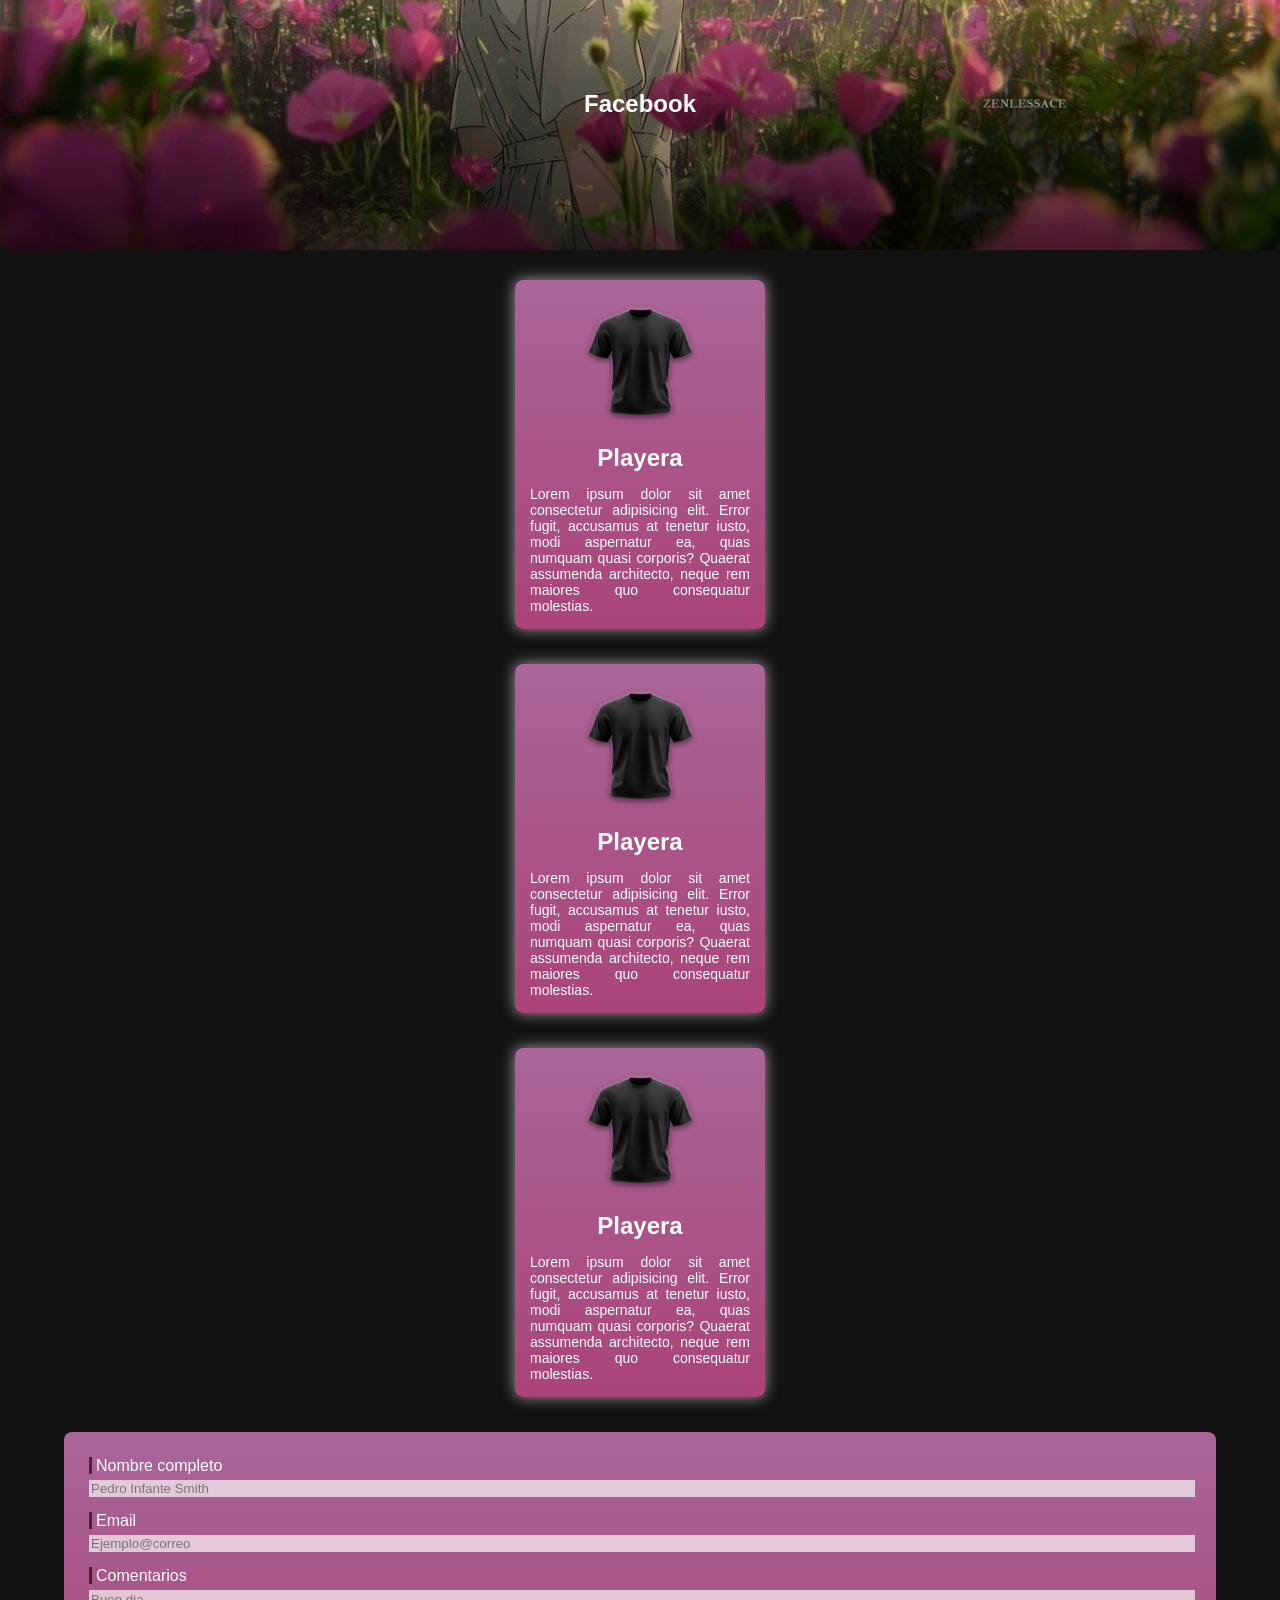
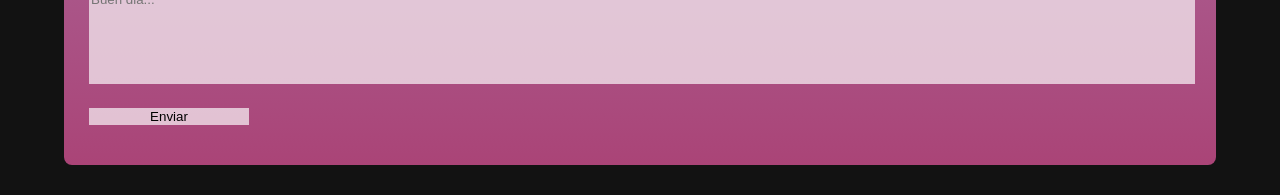
==== index.html @ 33a4ce5a "Version final antes de sincronizar a github" ====
<!DOCTYPE html>
<html lang="es">
    <head>
        <meta charset="UTF-8">
        <title>Inicio</title>
        <link rel="stylesheet" href="styles.css">
    </head>
    <body>
        <!--INICIA IMAGEN DE BIENVENIDA-->
        <div class="bienvenida">
            <a href="https://www.facebook.com" target="blank" rel="noopener noreferrer nofollow">Facebook</a>
        </div>


        <!--INICIA CARRUSEL DE IMAGENES-->
        <div class="carrusel">
            <div class="tarjeta">
                <img src="../imagenes/playera-referencia.webp" alt="Playera de muestra">
                <h2>Playera</h2>
                <p>Lorem ipsum dolor sit amet consectetur adipisicing elit. Error fugit, accusamus at tenetur iusto, modi aspernatur ea, quas numquam quasi corporis? Quaerat assumenda architecto, neque rem maiores quo consequatur molestias.</p>
            </div>
            <div class="tarjeta">
                <img src="../imagenes/playera-referencia.webp" alt="Playera de muestra">
                <h2>Playera</h2>
                <p>Lorem ipsum dolor sit amet consectetur adipisicing elit. Error fugit, accusamus at tenetur iusto, modi aspernatur ea, quas numquam quasi corporis? Quaerat assumenda architecto, neque rem maiores quo consequatur molestias.</p>
            </div>
            <div class="tarjeta">
                <img src="../imagenes/playera-referencia.webp" alt="Playera de muestra">
                <h2>Playera</h2>
                <p>Lorem ipsum dolor sit amet consectetur adipisicing elit. Error fugit, accusamus at tenetur iusto, modi aspernatur ea, quas numquam quasi corporis? Quaerat assumenda architecto, neque rem maiores quo consequatur molestias.</p>
            </div>
        </div>


        <!--INICIA SECCION DE FORMULARIO-->
        <div class="formulario">
            <form class="formulario-comentarios">
                <label for="nombre">Nombre completo</label>
                <div class="campo-formulario">
                    <input type="text" placeholder="Pedro Infante Smith" id="nombre">
                </div>
                <label for="email">Email</label>
                <div class="campo-formulario">
                    <input type="email" placeholder="Ejemplo@correo" id="email">
                </div>
                <label for="comentario">Comentarios</label>
                <div class="campo-formulario">
                    <textarea rows="6" placeholder="Buen dia..." id="comentario"></textarea>
                </div>
                <button type="submit">Enviar</button>
            </form>
        </div>
    </body>
</html>
---- styles.css ----
body{
    background-color: #121212;
    color: #ffff;
    margin: 0;
    font-family: sans-serif;
}

.bienvenida{
    width: 100%;
    height: 250px;
    box-sizing: border-box;
    background: linear-gradient(to top, #0009, transparent), url(../imagenes/Bienvenida.jpg) bottom / cover;
    border-radius: 0 0 12px 12px;
    text-align: center;
    margin-bottom: 30px;
    padding: 90px;
}

a{
    text-decoration: none;
    color: #fff;
    font-size: 24px;
    font-weight: bold;
}

.carrusel{
    margin: auto;
}

.tarjeta{
    width: 250px;
    margin: auto;
    background: linear-gradient(#a69, #a47);
    border-radius: 8px;
    text-align: center;
    box-sizing: border-box;
    box-shadow: 0 0 15px 0 #fff9;
    margin-bottom: 35px;
}

img{
    width: 150px;
    height: 160px;
    filter: drop-shadow(0 -1px 1px #fff6) drop-shadow(0 2px 3px #0009);
}

h2{
    margin: 0;
}

p{
    text-align: justify;
    font-size: 14px;
    padding: 0 15px 15px 15px;
}

.formulario-comentarios{
    background: linear-gradient(#a69, #a47);
    border-radius: 8px;
    margin: auto;
    box-sizing: border-box;
    width: 90%;
    padding: 25px;
    margin-bottom: 30px;
}

label{
    border-left: 3px solid #0009;
    padding-left: 4px;
}

input, textarea, button{
    margin: 5px 0 15px 0;
    width: 100%;
    background-color: #fffa;
    border: none;
}

textarea{
    min-width: 100%;
    resize: none;
    font-family: sans-serif;
}

button{
    width: 160px;
}
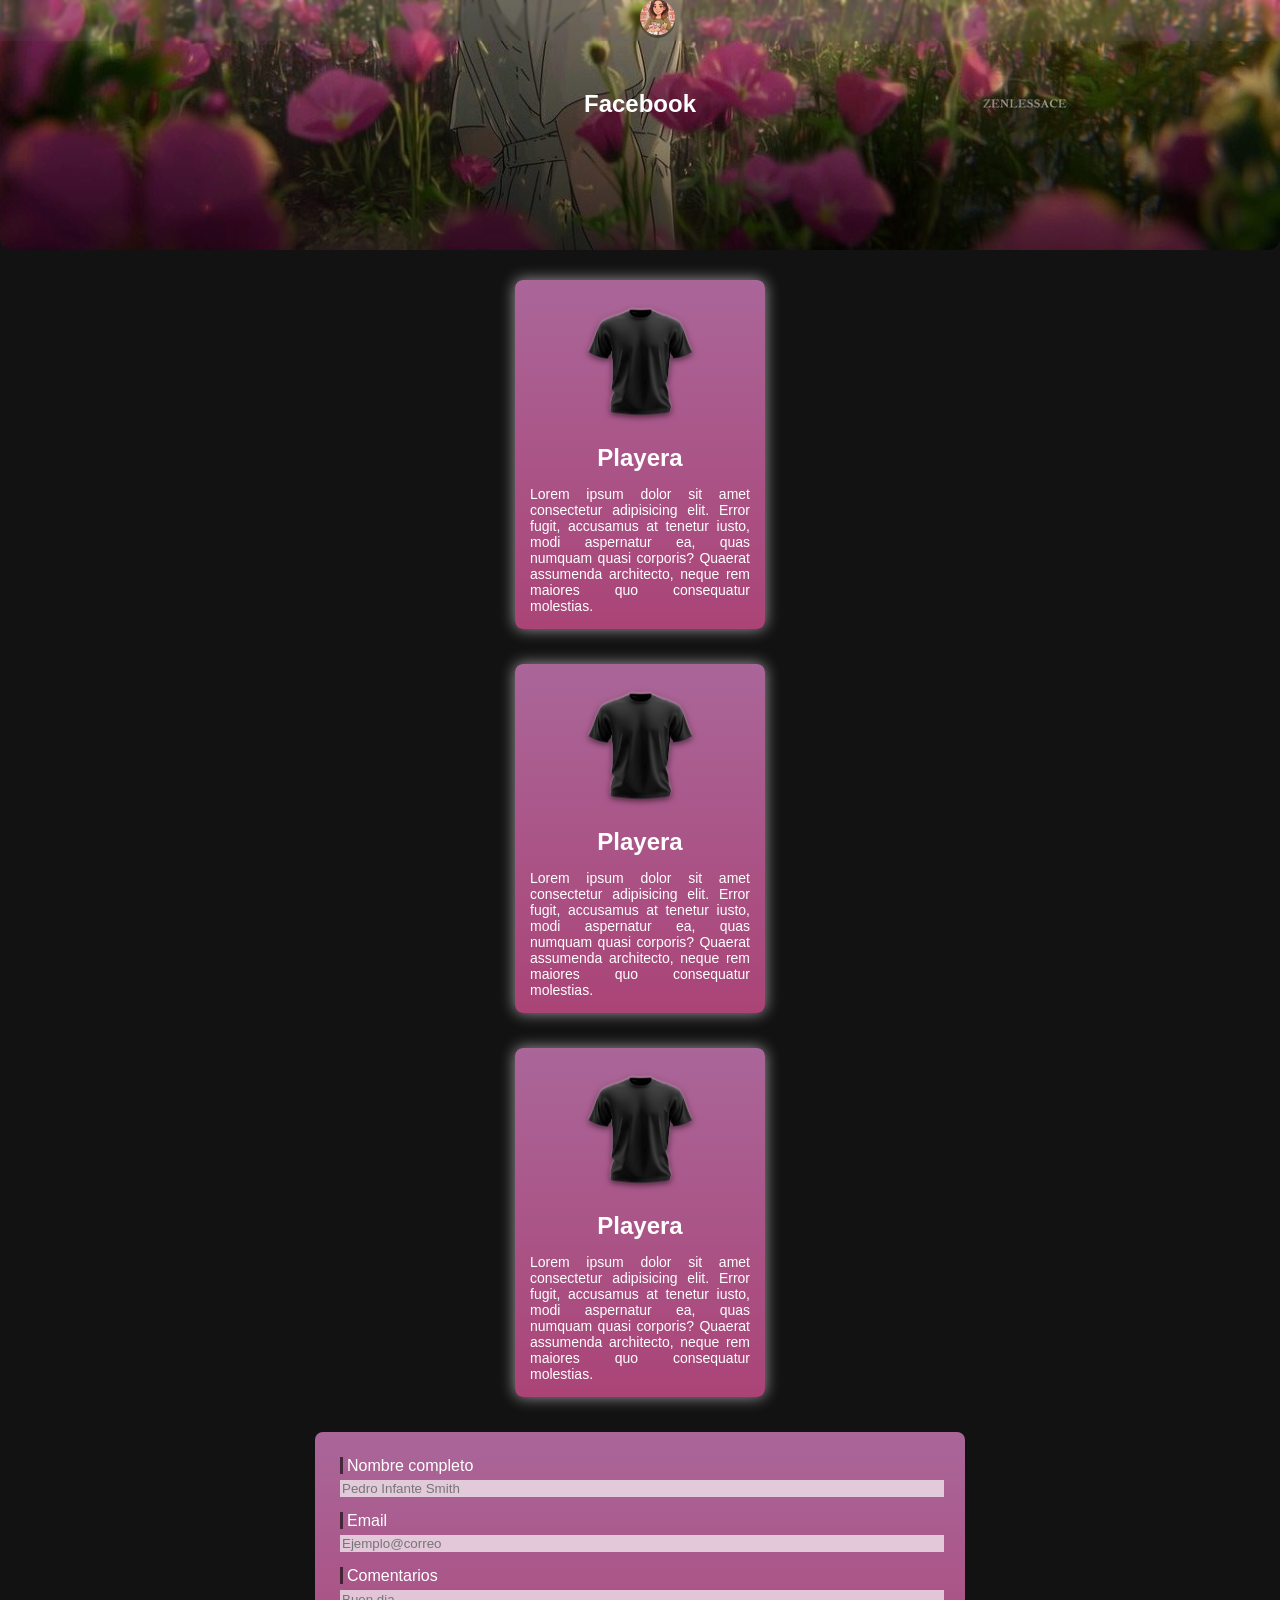
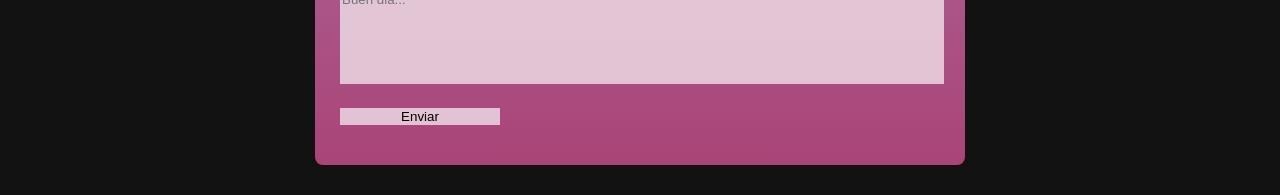
==== commit 2673cd49: "Se creo el encabezado con el logo de la pagina enlazado a Facebook" ====
--- a/index.html
+++ b/index.html
@@ -6,9 +6,18 @@
         <link rel="stylesheet" href="styles.css">
     </head>
     <body>
+
+        <!--INICIA SECCION DE HEADER-->
+        <header>
+            <a href="https://www.facebook.com/CR.Greycy?utm_source=ig&utm_medium=social&utm_content=link_in_bio" target="_blank" rel="noopener noreferrer nofollow" title="Sigueme en Facebook!">
+                <img src="imagenes/logo-pagina.jpg" class="logo">
+            </a>
+        </header>
+
+
         <!--INICIA IMAGEN DE BIENVENIDA-->
         <div class="bienvenida">
-            <a href="https://www.facebook.com" target="blank" rel="noopener noreferrer nofollow">Facebook</a>
+            <a href="https://www.facebook.com/CR.Greycy?utm_source=ig&utm_medium=social&utm_content=link_in_bio" target="_blank" rel="noopener noreferrer nofollow" title="Sigueme en Facebook!">Facebook</a>
         </div>
 
 
--- a/styles.css
+++ b/styles.css
@@ -3,6 +3,23 @@
     color: #ffff;
     margin: 0;
     font-family: sans-serif;
+}
+
+header{
+    width: 100%;
+    box-sizing: border-box;
+    background: #6662;
+    backdrop-filter: blur(1px);
+    position: fixed;
+    z-index: 1000;
+}
+
+.logo{
+    width: 35px;
+    height: 35px;
+    margin: 0 50%;
+    border-radius: 50%;
+    filter: drop-shadow(0 3px 0 #0005);
 }
 
 .bienvenida{
@@ -59,7 +76,7 @@
     border-radius: 8px;
     margin: auto;
     box-sizing: border-box;
-    width: 90%;
+    width: 650px;
     padding: 25px;
     margin-bottom: 30px;
 }
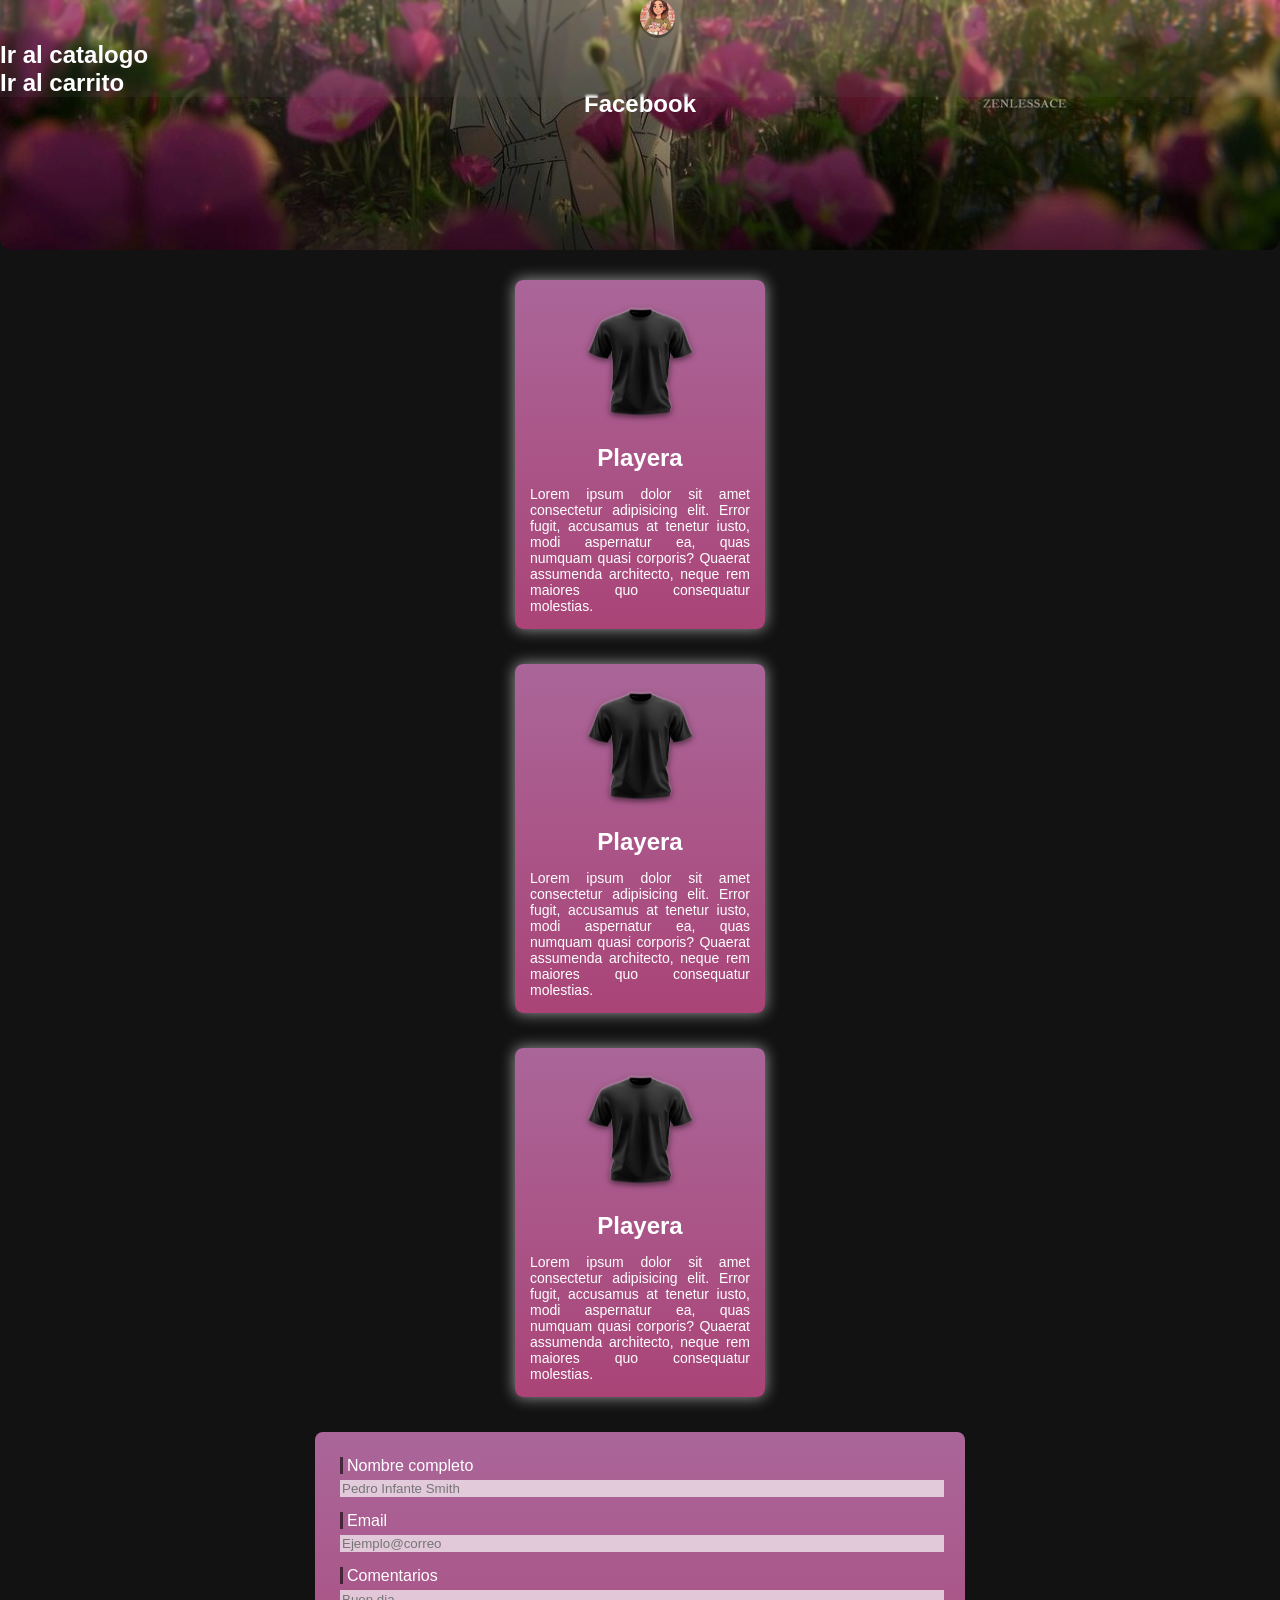
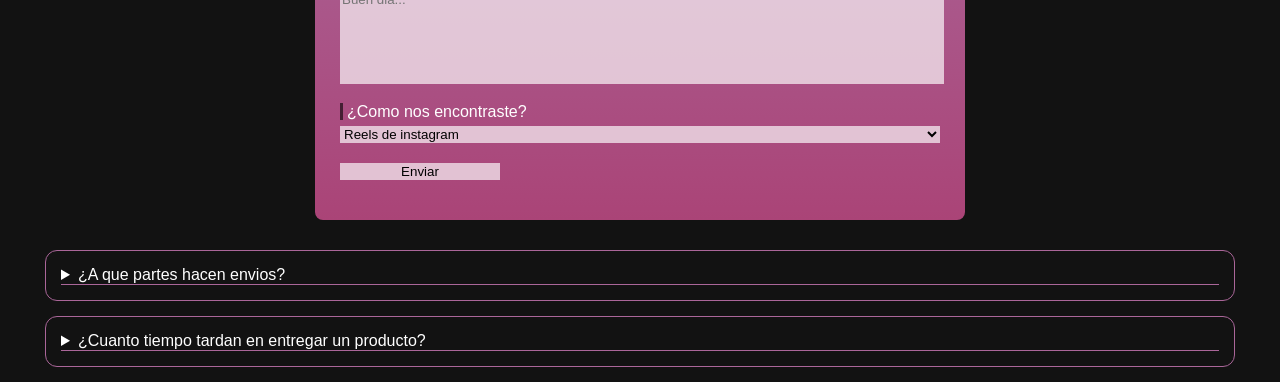
==== commit 5ee46ab1: "Se enlazaron las ventanas y se creo seccion FAQ" ====
--- a/index.html
+++ b/index.html
@@ -12,6 +12,8 @@
             <a href="https://www.facebook.com/CR.Greycy?utm_source=ig&utm_medium=social&utm_content=link_in_bio" target="_blank" rel="noopener noreferrer nofollow" title="Sigueme en Facebook!">
                 <img src="imagenes/logo-pagina.jpg" class="logo">
             </a>
+            <a href="catalogos/catalogoPlayeras.html">Ir al catalogo</a><br>
+            <a href="carrito/carrito.html">Ir al carrito</a>
         </header>
 
 
@@ -56,8 +58,29 @@
                 <div class="campo-formulario">
                     <textarea rows="6" placeholder="Buen dia..." id="comentario"></textarea>
                 </div>
+                <div class="campo-formulario">
+                    <label for="origen">¿Como nos encontraste?
+                    <select name="origen-trafico" id="origen">
+                        <option value="origen1">Reels de instagram</option>
+                        <option value="origen2">Tiktok</option>
+                        <option value="origen3">Publicacion de facebook</option>
+                        <option value="origen4">Busqueda web</option>
+                        <option value="origen5">Otro</option>
+                    </select>
+                    </label>
+                </div>
                 <button type="submit">Enviar</button>
             </form>
         </div>
+
+        <!--INICIA SECCION FAQ (¿Tines una duda? Tal vez ya la contestamos!)-->
+        <details>
+        <summary>¿A que partes hacen envios?</summary>
+        Manejamos envios a toda la republica mexicana y el costo agregado varia dependiendo la distancia. 
+        </details>
+        <details>
+        <summary>¿Cuanto tiempo tardan en entregar un producto?</summary>
+        Desde que se confirma el pago por el producto de tu interes se establecen 5 dias para la elaboracion y el tiempo de envio depende de tu localidad.
+        </details>
     </body>
 </html>
--- a/styles.css
+++ b/styles.css
@@ -86,11 +86,15 @@
     padding-left: 4px;
 }
 
-input, textarea, button{
+input, textarea, select, button {
     margin: 5px 0 15px 0;
     width: 100%;
     background-color: #fffa;
     border: none;
+}
+
+option{
+    background: #b7a;
 }
 
 textarea{
@@ -101,4 +105,15 @@
 
 button{
     width: 160px;
+}
+
+details{
+    border: 1px solid #a69;
+    border-radius: 12px;
+    padding: 15px;
+    margin: 15px 45px 15px 45px;
+}
+
+summary{
+    border-bottom: 1px solid #a69;
 }
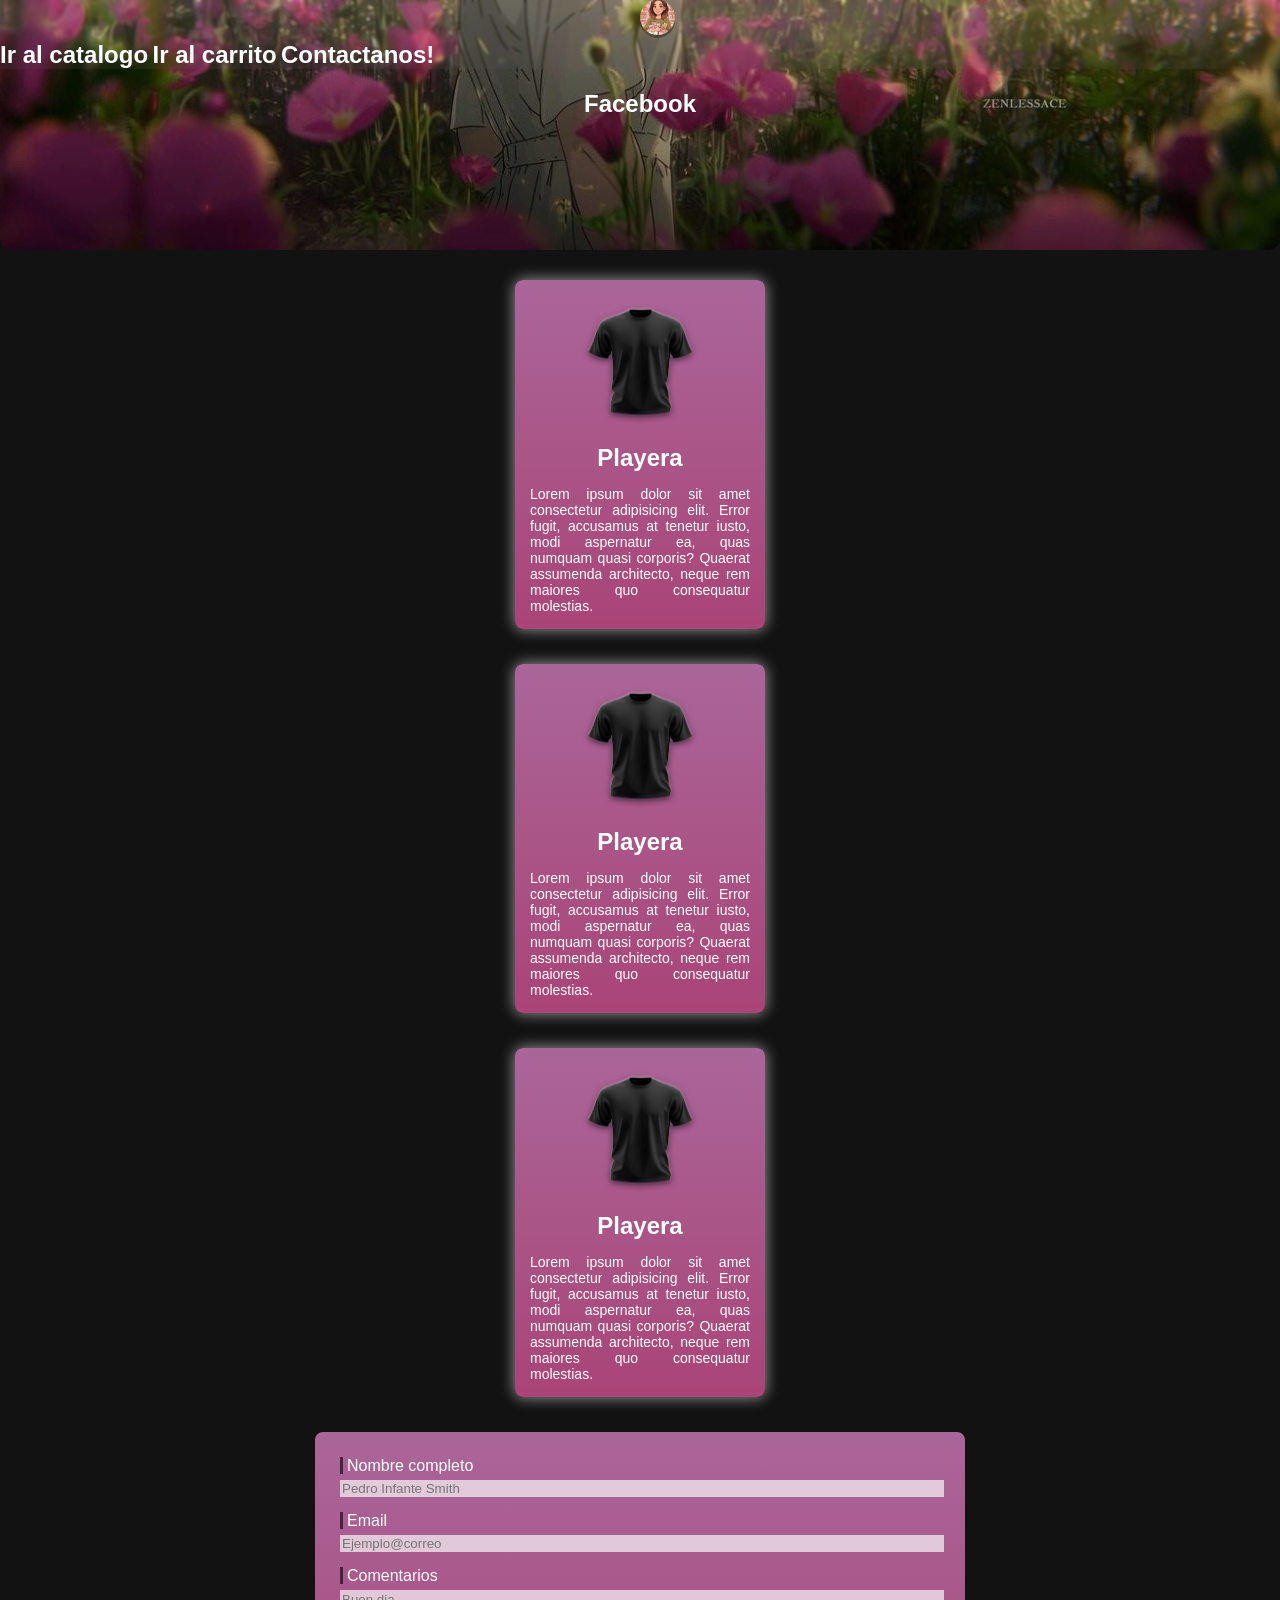
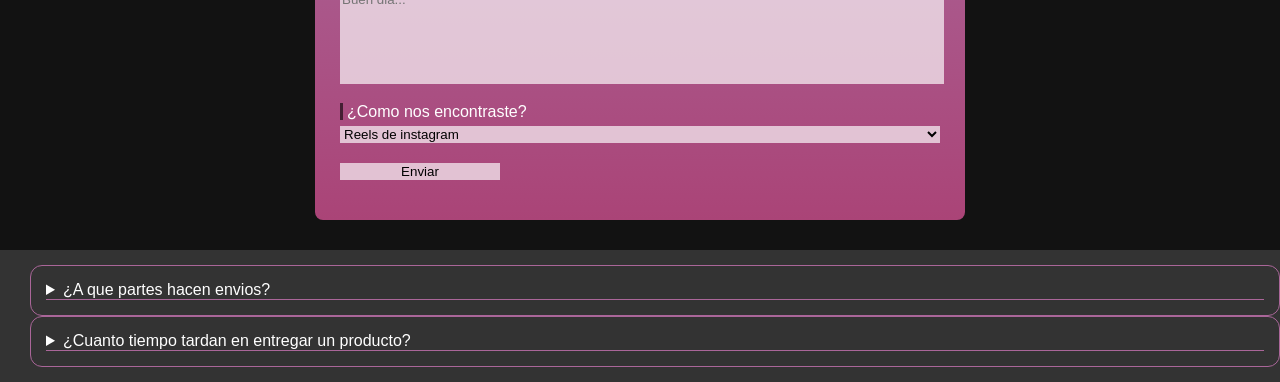
==== commit d68ebf4f: "Se creo animacion hover sobre carrusel y se modificaron links" ====
--- a/index.html
+++ b/index.html
@@ -9,16 +9,17 @@
 
         <!--INICIA SECCION DE HEADER-->
         <header>
-            <a href="https://www.facebook.com/CR.Greycy?utm_source=ig&utm_medium=social&utm_content=link_in_bio" target="_blank" rel="noopener noreferrer nofollow" title="Sigueme en Facebook!">
+            <a href="#header" title="Volver a inicio">
                 <img src="imagenes/logo-pagina.jpg" class="logo">
             </a>
-            <a href="catalogos/catalogoPlayeras.html">Ir al catalogo</a><br>
+            <a href="catalogos/catalogoPlayeras.html">Ir al catalogo</a>
             <a href="carrito/carrito.html">Ir al carrito</a>
+            <a href="#contacto">Contactanos!</a>
         </header>
 
 
         <!--INICIA IMAGEN DE BIENVENIDA-->
-        <div class="bienvenida">
+        <div class="bienvenida"  id="header">
             <a href="https://www.facebook.com/CR.Greycy?utm_source=ig&utm_medium=social&utm_content=link_in_bio" target="_blank" rel="noopener noreferrer nofollow" title="Sigueme en Facebook!">Facebook</a>
         </div>
 
@@ -44,7 +45,7 @@
 
 
         <!--INICIA SECCION DE FORMULARIO-->
-        <div class="formulario">
+        <div class="formulario" id="contacto">
             <form class="formulario-comentarios">
                 <label for="nombre">Nombre completo</label>
                 <div class="campo-formulario">
@@ -74,6 +75,7 @@
         </div>
 
         <!--INICIA SECCION FAQ (¿Tines una duda? Tal vez ya la contestamos!)-->
+        <div class="faq">
         <details>
         <summary>¿A que partes hacen envios?</summary>
         Manejamos envios a toda la republica mexicana y el costo agregado varia dependiendo la distancia. 
@@ -82,5 +84,6 @@
         <summary>¿Cuanto tiempo tardan en entregar un producto?</summary>
         Desde que se confirma el pago por el producto de tu interes se establecen 5 dias para la elaboracion y el tiempo de envio depende de tu localidad.
         </details>
+        </div>
     </body>
 </html>
--- a/styles.css
+++ b/styles.css
@@ -40,6 +40,11 @@
     font-weight: bold;
 }
 
+a:hover{
+    color: #d9c;
+    font-size: 25px;
+}
+
 .carrusel{
     margin: auto;
 }
@@ -53,6 +58,11 @@
     box-sizing: border-box;
     box-shadow: 0 0 15px 0 #fff9;
     margin-bottom: 35px;
+}
+
+.tarjeta:hover{
+    background: linear-gradient(#b7a, #b58);
+    box-shadow: 0 0 20px 0 #fff;
 }
 
 img{
@@ -107,11 +117,17 @@
     width: 160px;
 }
 
+.faq{
+    background-color: #333;
+    width: 100%;
+    padding: 15px;
+}
+
 details{
     border: 1px solid #a69;
     border-radius: 12px;
     padding: 15px;
-    margin: 15px 45px 15px 45px;
+    margin: 0 15px;
 }
 
 summary{
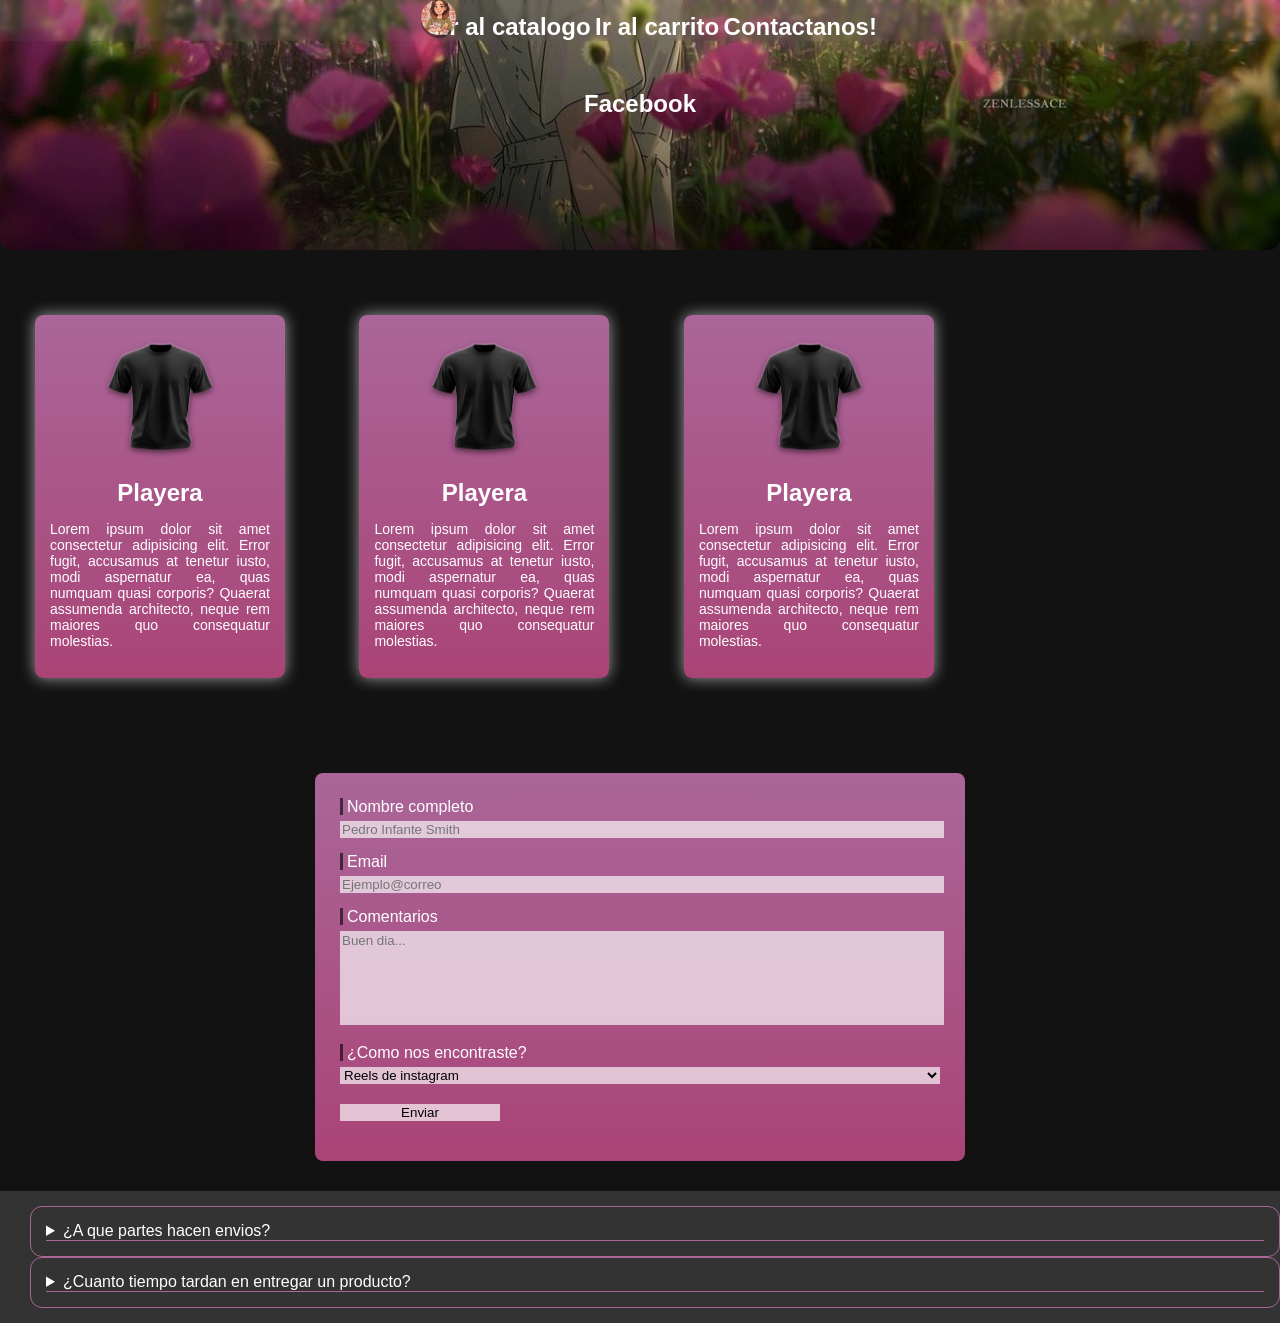
==== commit e9b50a75: "Se trabajo con inline-block" ====
--- a/index.html
+++ b/index.html
@@ -8,13 +8,13 @@
     <body>
 
         <!--INICIA SECCION DE HEADER-->
-        <header>
-            <a href="#header" title="Volver a inicio">
-                <img src="imagenes/logo-pagina.jpg" class="logo">
+        <header class="header">
+            <a href="#header" title="Volver a inicio" class="header__link link__logo">
+                <img src="imagenes/logo-pagina.jpg" class="header__img">
             </a>
-            <a href="catalogos/catalogoPlayeras.html">Ir al catalogo</a>
-            <a href="carrito/carrito.html">Ir al carrito</a>
-            <a href="#contacto">Contactanos!</a>
+            <a href="catalogos/catalogoPlayeras.html" class="header__link">Ir al catalogo</a>
+            <a href="carrito/carrito.html" class="header__link">Ir al carrito</a>
+            <a href="#contacto" class="header__link">Contactanos!</a>
         </header>
 
 
@@ -26,18 +26,18 @@
 
         <!--INICIA CARRUSEL DE IMAGENES-->
         <div class="carrusel">
-            <div class="tarjeta">
-                <img src="../imagenes/playera-referencia.webp" alt="Playera de muestra">
+            <div class="carrusel__item">
+                <img src="../imagenes/playera-referencia.webp" alt="Playera de muestra" class="carrusel__img">
                 <h2>Playera</h2>
                 <p>Lorem ipsum dolor sit amet consectetur adipisicing elit. Error fugit, accusamus at tenetur iusto, modi aspernatur ea, quas numquam quasi corporis? Quaerat assumenda architecto, neque rem maiores quo consequatur molestias.</p>
             </div>
-            <div class="tarjeta">
-                <img src="../imagenes/playera-referencia.webp" alt="Playera de muestra">
+            <div class="carrusel__item">
+                <img src="../imagenes/playera-referencia.webp" alt="Playera de muestra" class="carrusel__img">
                 <h2>Playera</h2>
                 <p>Lorem ipsum dolor sit amet consectetur adipisicing elit. Error fugit, accusamus at tenetur iusto, modi aspernatur ea, quas numquam quasi corporis? Quaerat assumenda architecto, neque rem maiores quo consequatur molestias.</p>
             </div>
-            <div class="tarjeta">
-                <img src="../imagenes/playera-referencia.webp" alt="Playera de muestra">
+            <div class="carrusel__item">
+                <img src="../imagenes/playera-referencia.webp" alt="Playera de muestra" class="carrusel__img">
                 <h2>Playera</h2>
                 <p>Lorem ipsum dolor sit amet consectetur adipisicing elit. Error fugit, accusamus at tenetur iusto, modi aspernatur ea, quas numquam quasi corporis? Quaerat assumenda architecto, neque rem maiores quo consequatur molestias.</p>
             </div>
--- a/styles.css
+++ b/styles.css
@@ -5,16 +5,26 @@
     font-family: sans-serif;
 }
 
-header{
+.header{
     width: 100%;
     box-sizing: border-box;
     background: #6662;
-    backdrop-filter: blur(1px);
+    backdrop-filter: blur(2px);
     position: fixed;
     z-index: 1000;
+    text-align: center;
 }
 
-.logo{
+.link__logo{
+    align-self: center;
+}
+
+.header__link{
+    display: inline-block;
+    align-self: center;
+}
+
+.header__img{
     width: 35px;
     height: 35px;
     margin: 0 50%;
@@ -46,26 +56,26 @@
 }
 
 .carrusel{
-    margin: auto;
+    width: auto;
+    margin-bottom: 60px;
 }
 
-.tarjeta{
+.carrusel__item{
+    display: inline-block;
     width: 250px;
-    margin: auto;
     background: linear-gradient(#a69, #a47);
     border-radius: 8px;
     text-align: center;
-    box-sizing: border-box;
     box-shadow: 0 0 15px 0 #fff9;
-    margin-bottom: 35px;
+    margin: 35px;
 }
 
-.tarjeta:hover{
+.carrusel__item:hover{
     background: linear-gradient(#b7a, #b58);
     box-shadow: 0 0 20px 0 #fff;
 }
 
-img{
+.carrusel__img{
     width: 150px;
     height: 160px;
     filter: drop-shadow(0 -1px 1px #fff6) drop-shadow(0 2px 3px #0009);
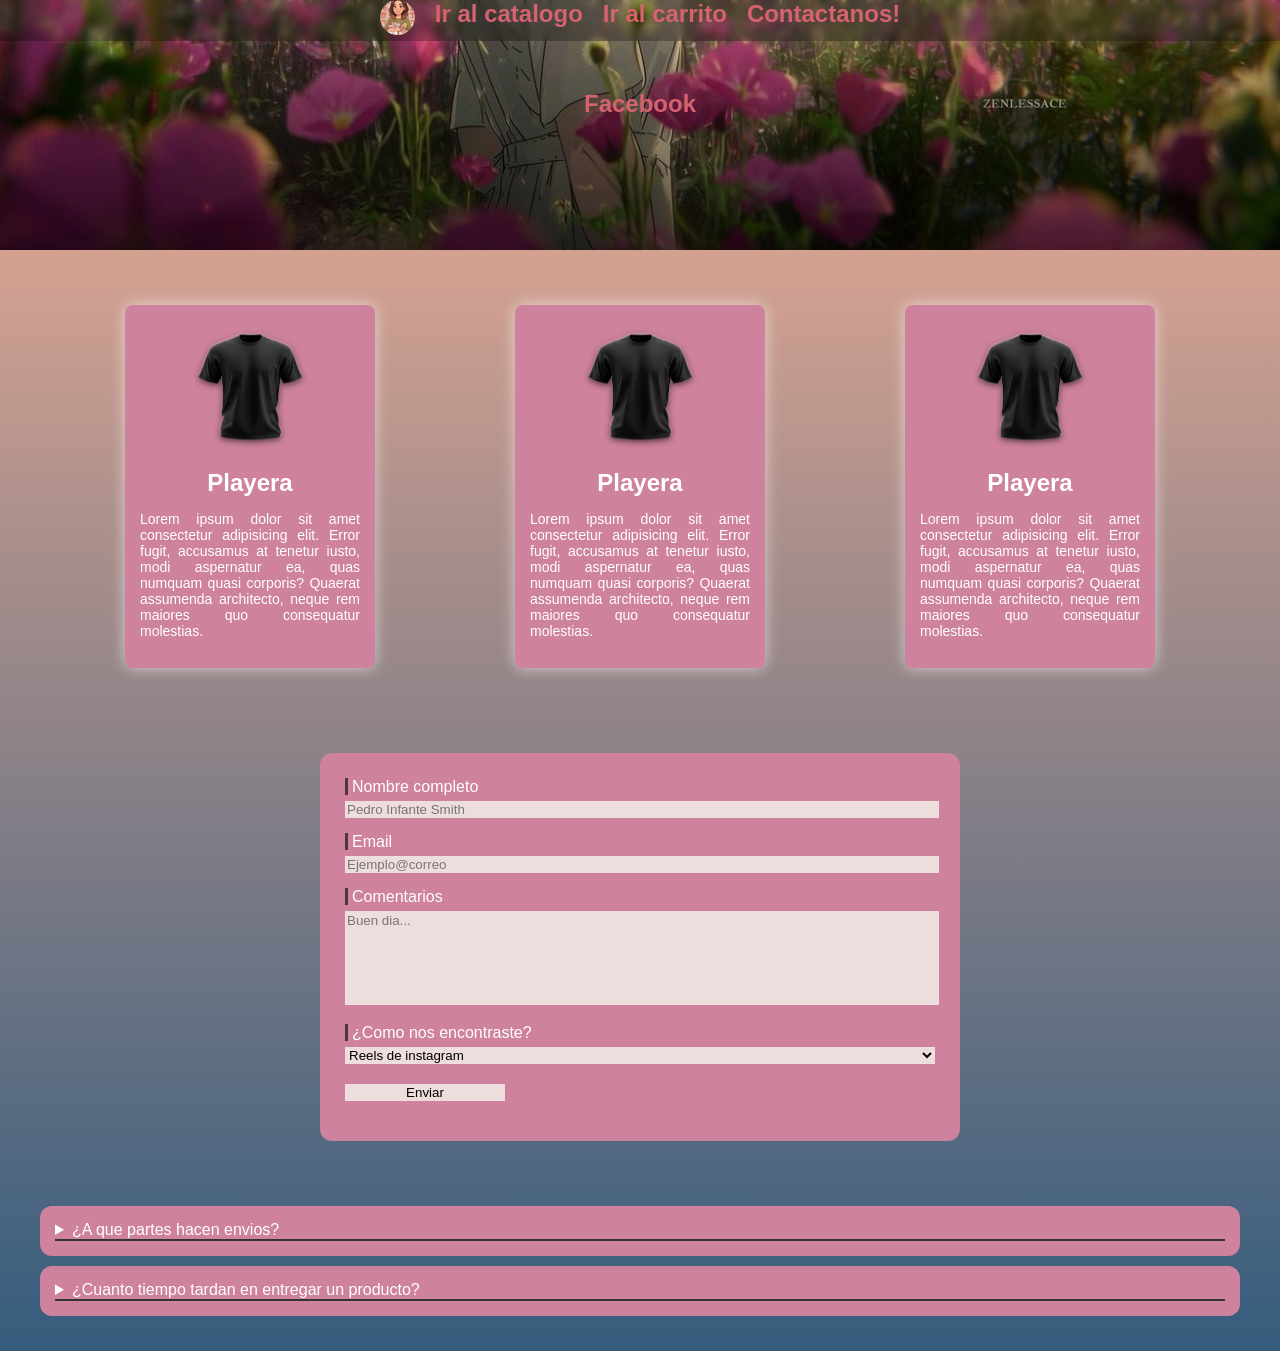
==== commit 1fc1f01c: "Integracion de FlexBox y Adicion de Animaciones" ====
--- a/index.html
+++ b/index.html
@@ -23,7 +23,6 @@
             <a href="https://www.facebook.com/CR.Greycy?utm_source=ig&utm_medium=social&utm_content=link_in_bio" target="_blank" rel="noopener noreferrer nofollow" title="Sigueme en Facebook!">Facebook</a>
         </div>
 
-
         <!--INICIA CARRUSEL DE IMAGENES-->
         <div class="carrusel">
             <div class="carrusel__item">
@@ -45,8 +44,8 @@
 
 
         <!--INICIA SECCION DE FORMULARIO-->
-        <div class="formulario" id="contacto">
-            <form class="formulario-comentarios">
+        <div class="contacto" id="contacto">
+            <form class="formulario-contacto">
                 <label for="nombre">Nombre completo</label>
                 <div class="campo-formulario">
                     <input type="text" placeholder="Pedro Infante Smith" id="nombre">
--- a/styles.css
+++ b/styles.css
@@ -1,5 +1,5 @@
 body{
-    background-color: #121212;
+    background:  linear-gradient(#f8b195, #355c7d);
     color: #ffff;
     margin: 0;
     font-family: sans-serif;
@@ -8,28 +8,37 @@
 .header{
     width: 100%;
     box-sizing: border-box;
-    background: #6662;
-    backdrop-filter: blur(2px);
+    background: #0004;
+    backdrop-filter: blur(3px);
     position: fixed;
-    z-index: 1000;
-    text-align: center;
+    z-index: 20;
+    display: flex;
+    flex-wrap: nowrap;
+    justify-content: center;
 }
 
-.link__logo{
-    align-self: center;
+a{
+    text-decoration: none;
+    color: #d66270;
+    font-size: 24px;
+    font-weight: bold;
+    transition: font-size .5s, color .5s;
+}
+
+a:hover{
+    color: #f692a0;
+    font-size: 25px;
 }
 
 .header__link{
     display: inline-block;
-    align-self: center;
+    margin: 0 10px;
 }
 
 .header__img{
     width: 35px;
     height: 35px;
-    margin: 0 50%;
     border-radius: 50%;
-    filter: drop-shadow(0 3px 0 #0005);
 }
 
 .bienvenida{
@@ -37,42 +46,41 @@
     height: 250px;
     box-sizing: border-box;
     background: linear-gradient(to top, #0009, transparent), url(../imagenes/Bienvenida.jpg) bottom / cover;
-    border-radius: 0 0 12px 12px;
     text-align: center;
-    margin-bottom: 30px;
     padding: 90px;
-}
-
-a{
-    text-decoration: none;
-    color: #fff;
-    font-size: 24px;
-    font-weight: bold;
-}
-
-a:hover{
-    color: #d9c;
-    font-size: 25px;
+    position: relative;
+    top: 0;
 }
 
 .carrusel{
-    width: auto;
-    margin-bottom: 60px;
+    position: relative;
+    box-sizing: border-box;
+    width: 100%;
+    text-align: center;
+    padding: 20px;
+    display: flex;
+    flex-direction: row;
+    flex-wrap: wrap;
+    justify-content: space-evenly;
 }
 
 .carrusel__item{
     display: inline-block;
     width: 250px;
-    background: linear-gradient(#a69, #a47);
+    background-color: #ce829d;
     border-radius: 8px;
     text-align: center;
     box-shadow: 0 0 15px 0 #fff9;
     margin: 35px;
+    transition: background-color .5s, box-shadow .5s, top .5s;
+    position: relative;
+    top: 0;
 }
 
 .carrusel__item:hover{
-    background: linear-gradient(#b7a, #b58);
+    background-color: #dfa0ab;
     box-shadow: 0 0 20px 0 #fff;
+    top: -15px;
 }
 
 .carrusel__img{
@@ -91,14 +99,19 @@
     padding: 0 15px 15px 15px;
 }
 
-.formulario-comentarios{
-    background: linear-gradient(#a69, #a47);
-    border-radius: 8px;
+.contacto{
+    width: 100%;
+    position: relative;
+}
+
+.formulario-contacto{
+    box-sizing: border-box;
+    background-color: #ce829d;
+    border-radius: 12px;
     margin: auto;
-    box-sizing: border-box;
-    width: 650px;
+    width: 50vw;
     padding: 25px;
-    margin-bottom: 30px;
+    margin: 30px auto;
 }
 
 label{
@@ -109,12 +122,21 @@
 input, textarea, select, button {
     margin: 5px 0 15px 0;
     width: 100%;
-    background-color: #fffa;
+    background-color: #edd;
     border: none;
+    transition: .5s;
+}
+
+input, textarea, select:focus-visible{
+    outline: none;
+}
+
+button:hover{
+    box-shadow: 0 0 5px #fff;
 }
 
 option{
-    background: #b7a;
+    background: #eed;
 }
 
 textarea{
@@ -128,18 +150,18 @@
 }
 
 .faq{
-    background-color: #333;
     width: 100%;
-    padding: 15px;
+    box-sizing: border-box;
+    padding: 25px;
 }
 
 details{
-    border: 1px solid #a69;
+    background-color: #ce829d;
     border-radius: 12px;
     padding: 15px;
-    margin: 0 15px;
+    margin: 10px 15px;
 }
 
 summary{
-    border-bottom: 1px solid #a69;
+    border-bottom: 2px solid #333;
 }
